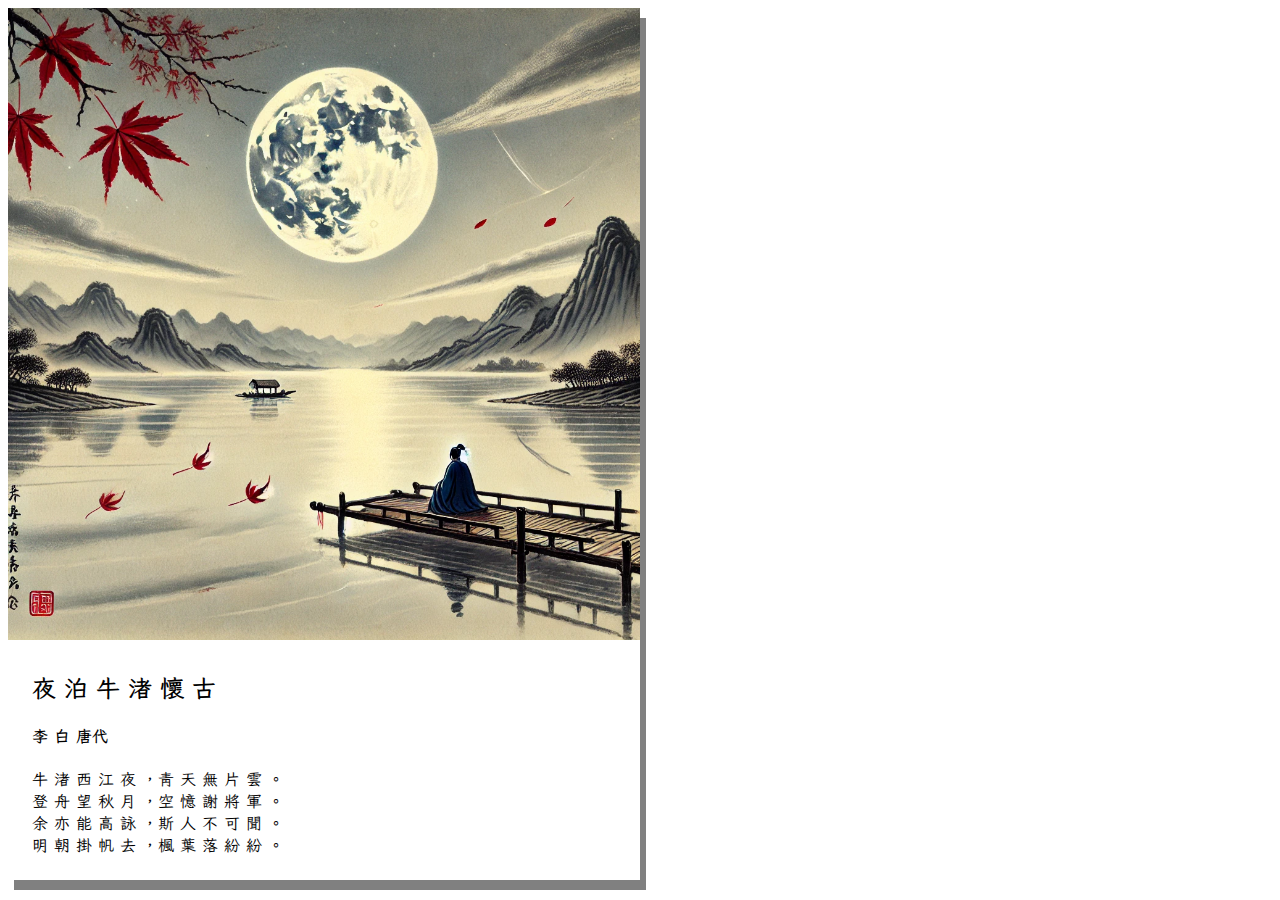
==== 1022/index.html @ dfcafa08 "Add files via upload" ====
<!DOCTYPE html>

<html>

	<head>
		<meta charset="utf-8">
		<title>唐詩三百首</title>
		<link rel="preconnect" href="https://fonts.googleapis.com">
		<link rel="preconnect" href="https://fonts.gstatic.com" crossorigin>
		<link href="https://fonts.googleapis.com/css2?family=LXGW+WenKai+TC&display=swap" rel="stylesheet">
		
		<style>.card{ width:50%;
		box-shadow: 6px 10px #808080;
		}
		.container{ padding: 8px 24px;
		}
		.lxgw-wenkai-tc-regular {
		font-family: "LXGW WenKai TC", cursive;
		font-weight: 400;
		font-style: normal;
		}

		</style>

	</head>
	
	<body>		
		<div class="card">
		  <img src='poem.png' style='width:100%' >
		  <div class='container lxgw-wenkai-tc-regular'>

		 <h2>夜 泊 牛 渚 懷 古</h2>

		 <h4> 李 白  唐代</h4>
		  
		  
		  <p>牛 渚 西 江 夜 ，青 天 無 片 雲 。<br/>
		  登 舟 望 秋 月 ，空 憶 謝 將 軍 。<br/>
		  余 亦 能 高 詠 ，斯 人 不 可 聞 。<br/>
		  明 朝 掛 帆 去 ，楓 葉 落 紛 紛 。</p>
		  <div></div>
		 
	</body>


</html>
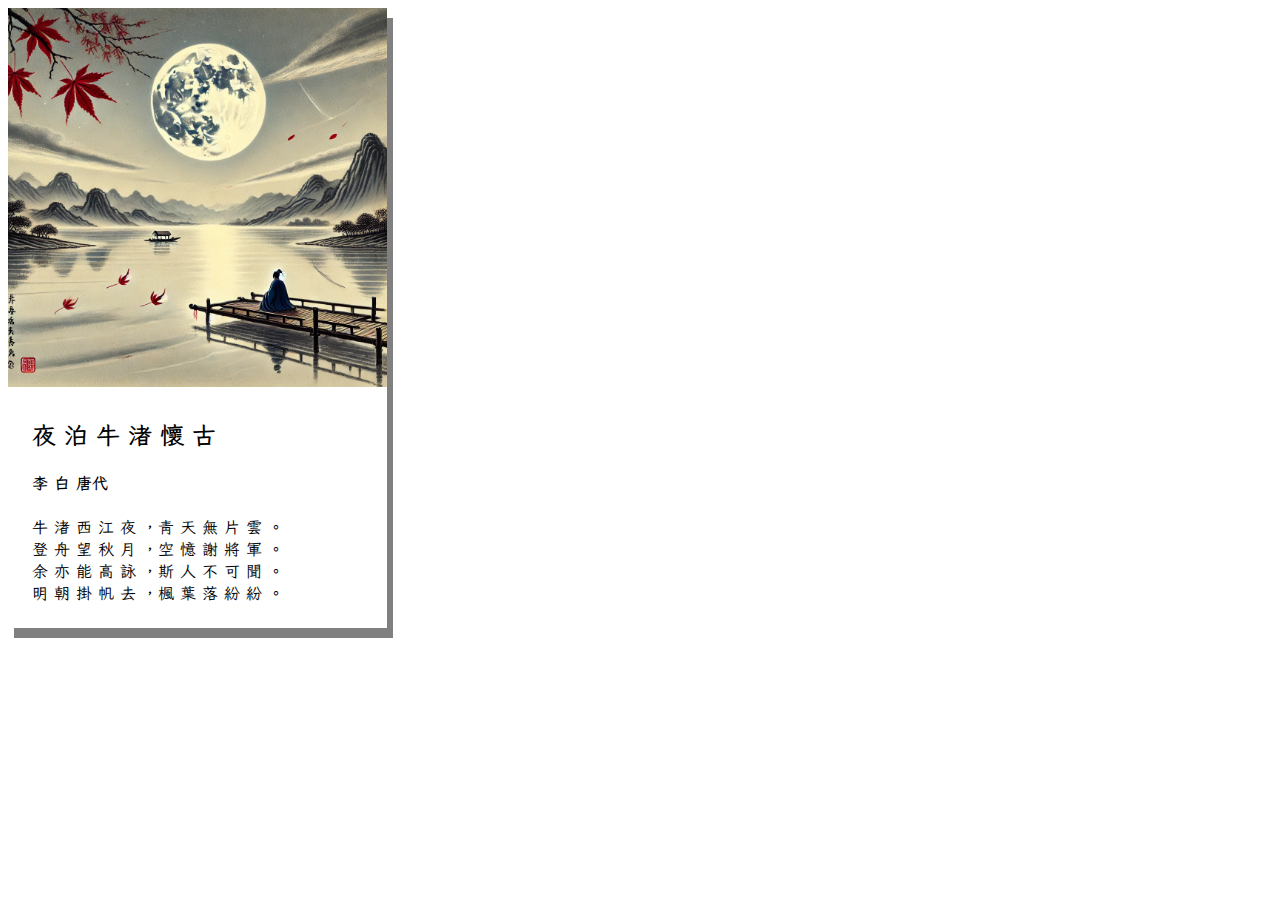
==== commit d1efa1fa: "Update index.html" ====
--- a/1022/index.html
+++ b/1022/index.html
@@ -9,7 +9,7 @@
 		<link rel="preconnect" href="https://fonts.gstatic.com" crossorigin>
 		<link href="https://fonts.googleapis.com/css2?family=LXGW+WenKai+TC&display=swap" rel="stylesheet">
 		
-		<style>.card{ width:50%;
+		<style>.card{ width:30%;
 		box-shadow: 6px 10px #808080;
 		}
 		.container{ padding: 8px 24px;
@@ -43,4 +43,4 @@
 	</body>
 
 
-</html>+</html>
